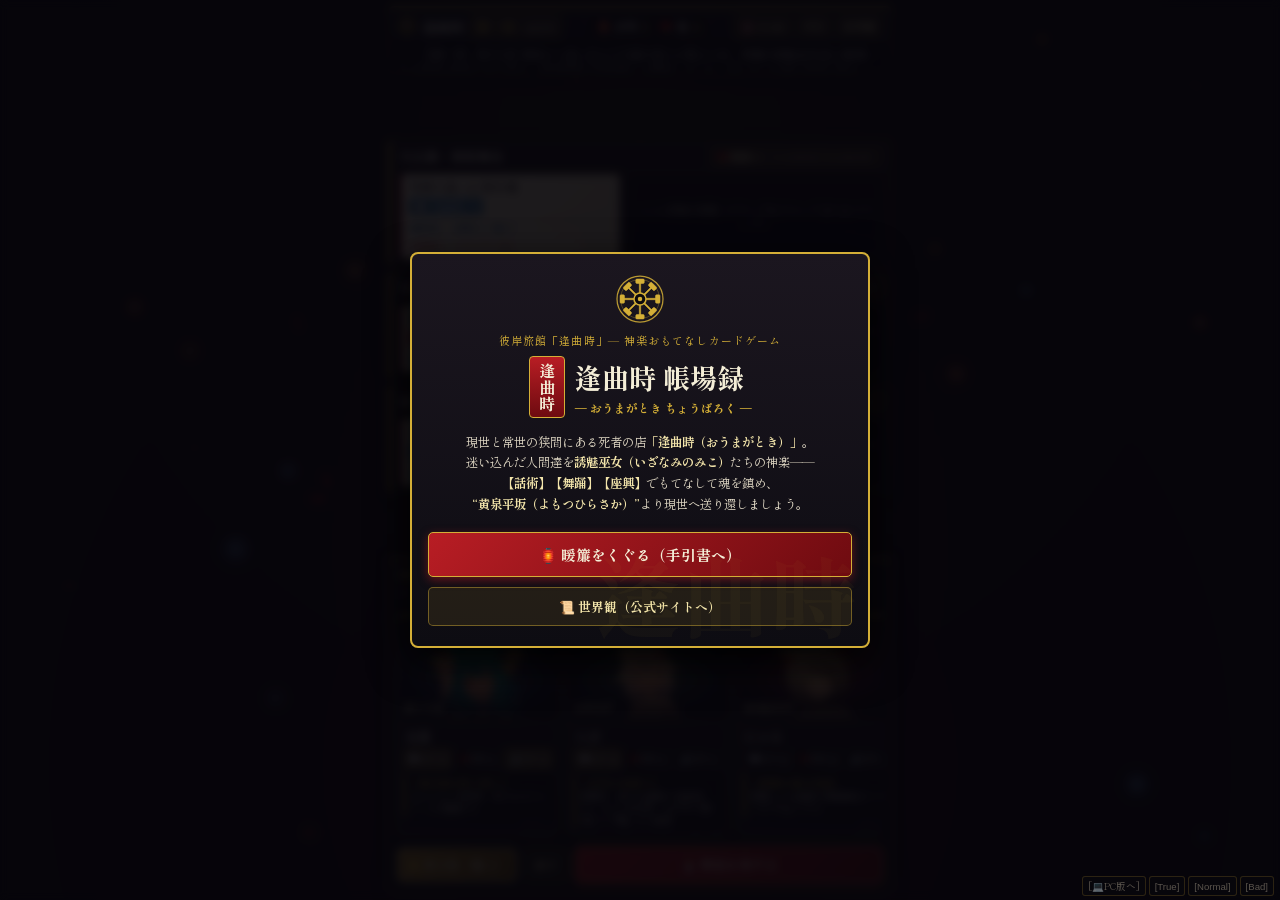
==== mobile.html @ 538e9333 "スマホ専用画面（mobile.html / mobile.css）の追加と自動判定リダイレクト対応" ====
<!DOCTYPE html>
<html lang="ja">
<head>
  <meta charset="UTF-8">
  <meta name="viewport" content="width=device-width, initial-scale=1.0, maximum-scale=1.0, user-scalable=no, viewport-fit=cover">
  <title>逢曲時 帳場録（スマホ版） | 彼岸旅館「逢曲時」おうまがとき</title>
  <!-- Google Fonts: Cinzel, Noto Serif JP, Shippori Mincho -->
  <link rel="preconnect" href="https://fonts.googleapis.com">
  <link rel="preconnect" href="https://fonts.gstatic.com" crossorigin>
  <link href="https://fonts.googleapis.com/css2?family=Cinzel:wght@400;700&family=Noto+Serif+JP:wght@300;400;700&family=Shippori+Mincho:wght@400;600;700;800&display=swap" rel="stylesheet">
  <link rel="stylesheet" href="mobile.css?v=20261109_4">
</head>
<body>
  <!-- BGMオーディオ要素（タイトル画面から常時ループ再生） -->
  <audio id="bgm-player" src="BGM/久遠.mp3" loop preload="auto"></audio>

  <!-- 共通SVGシンボル定義：女将・常世の家紋「八つ槌車（やつづちぐるま）」 -->
  <svg width="0" height="0" style="position:absolute; visibility:hidden;" aria-hidden="true">
    <defs>
      <symbol id="kamon-yatsuduchiguruma" viewBox="0 0 100 100">
        <circle cx="50" cy="50" r="46" fill="none" stroke="currentColor" stroke-width="2.5" opacity="0.85"/>
        <circle cx="50" cy="50" r="39" fill="none" stroke="currentColor" stroke-width="1.2" opacity="0.5"/>
        <g stroke="currentColor" fill="currentColor">
          <g transform="rotate(0 50 50)">
            <rect x="48.6" y="18" width="2.8" height="22" rx="1"/>
            <rect x="41.5" y="10" width="17" height="9" rx="2.5"/>
          </g>
          <g transform="rotate(45 50 50)">
            <rect x="48.6" y="18" width="2.8" height="22" rx="1"/>
            <rect x="41.5" y="10" width="17" height="9" rx="2.5"/>
          </g>
          <g transform="rotate(90 50 50)">
            <rect x="48.6" y="18" width="2.8" height="22" rx="1"/>
            <rect x="41.5" y="10" width="17" height="9" rx="2.5"/>
          </g>
          <g transform="rotate(135 50 50)">
            <rect x="48.6" y="18" width="2.8" height="22" rx="1"/>
            <rect x="41.5" y="10" width="17" height="9" rx="2.5"/>
          </g>
          <g transform="rotate(180 50 50)">
            <rect x="48.6" y="18" width="2.8" height="22" rx="1"/>
            <rect x="41.5" y="10" width="17" height="9" rx="2.5"/>
          </g>
          <g transform="rotate(225 50 50)">
            <rect x="48.6" y="18" width="2.8" height="22" rx="1"/>
            <rect x="41.5" y="10" width="17" height="9" rx="2.5"/>
          </g>
          <g transform="rotate(270 50 50)">
            <rect x="48.6" y="18" width="2.8" height="22" rx="1"/>
            <rect x="41.5" y="10" width="17" height="9" rx="2.5"/>
          </g>
          <g transform="rotate(315 50 50)">
            <rect x="48.6" y="18" width="2.8" height="22" rx="1"/>
            <rect x="41.5" y="10" width="17" height="9" rx="2.5"/>
          </g>
        </g>
        <circle cx="50" cy="50" r="12" fill="#0d0b0e" stroke="currentColor" stroke-width="3"/>
        <circle cx="50" cy="50" r="4.5" fill="currentColor"/>
      </symbol>
    </defs>
  </svg>

  <!-- 背景パーティクル用Canvas -->
  <canvas id="bg-canvas" aria-hidden="true"></canvas>
  <div class="bg-overlay" aria-hidden="true"></div>

  <!-- ================= 1. タイトル画面オーバーレイ（スマホ縦画面最適化） ================= -->
  <section id="title-screen" class="screen-overlay">
    <div class="title-screen-card">
      <div class="title-screen-watermark" aria-hidden="true">逢曲時</div>

      <div class="title-emblem-wrap">
        <div class="title-kamon-crest" title="女将・常世の家紋『八つ槌車』">
          <svg class="kamon-svg" width="52" height="52"><use href="#kamon-yatsuduchiguruma"></use></svg>
        </div>
        <span class="title-kicker">彼岸旅館「逢曲時」― 神楽おもてなしカードゲーム</span>
        <div class="title-main-row">
          <div class="title-large-seal">逢曲時</div>
          <h1 class="title-main-logo">逢曲時 帳場録<span class="title-reading">― おうまがとき ちょうばろく ―</span></h1>
        </div>
      </div>

      <p class="title-catchphrase">
        現世と常世の狭間にある死者の店<strong>「逢曲時（おうまがとき）」</strong>。<br>
        迷い込んだ人間達を<strong>誘魅巫女（いざなみのみこ）</strong>たちの神楽――<br>
        <strong>【話術】【舞踊】【座興】</strong>でもてなして魂を鎮め、<br>
        <strong>“黄泉平坂（よもつひらさか）”</strong>より現世へ送り還しましょう。
      </p>

      <div class="title-actions">
        <button id="btn-title-start" class="btn-primary btn-title-large" type="button">
          🏮 暖簾をくぐる（手引書へ）
        </button>
        <a id="btn-title-world" class="btn-secondary btn-title-sub" href="https://oumagatoki.pages.dev/#top" target="_blank" rel="noopener noreferrer">
          📜 世界観（公式サイトへ）
        </a>
      </div>
    </div>
  </section>

  <!-- ================= 2. ゲーム開始前の遊び方説明画面 ================= -->
  <section id="intro-screen" class="screen-overlay hidden" role="dialog" aria-modal="true" aria-label="遊び方説明">
    <div class="intro-screen-card">
      <div class="modal-watermark" aria-hidden="true">神楽</div>
      <p class="modal-subtitle">― 開帳前の手引書（スマホ版） ―</p>
      <h2 class="modal-title">お座敷と神楽の心得</h2>

      <div class="intro-grid">
        <div class="intro-step-box">
          <div class="intro-step-num">壱</div>
          <h3>宿の「評判」と「雅」を守る</h3>
          <p>
            <strong>「🏮 評判（初期3）」</strong>と<strong>「🪭 雅（初期4）」</strong>のどちらか1つでも <strong>0</strong> になると帳場閉鎖。<strong>全五夜</strong>完遂でクリア！
          </p>
        </div>

        <div class="intro-step-box">
          <div class="intro-step-num">弐</div>
          <h3>2タップで簡単お座敷配置</h3>
          <p>
            ①下部の手札を<strong>横スワイプ</strong>して誘魅を<strong>タップ選択</strong> → ②中央のお座敷を<strong>タップして配置</strong>！
          </p>
        </div>

        <div class="intro-step-box">
          <div class="intro-step-num">参</div>
          <h3>山札10名から毎夜5枚ドロー＆呼び鈴</h3>
          <p>
            全10名の山札から毎夜<strong>5名</strong>が手札に配られます。1夜1回<strong>「🔔 呼び鈴（雅-1）」</strong>で未配置の手札を引き直せます。
          </p>
        </div>

        <div class="intro-step-box">
          <div class="intro-step-num">肆</div>
          <h3>座敷ボーナスと切り札「女将・常世」</h3>
          <p>
            各お座敷には得意属性<strong>+1〜+3</strong>のボーナスあり。全能力4の<strong>「女将・常世」</strong>は配置時に<strong>雅を1消費</strong>する切り札です。
          </p>
        </div>
      </div>

      <div class="intro-actions">
        <button id="btn-intro-play" class="btn-primary btn-title-large" type="button">
          🕯️ 帳場を開く（第一夜を開始）
        </button>
        <button id="btn-intro-back" class="btn-secondary" type="button">◂ タイトルへ戻る</button>
      </div>
    </div>
  </section>

  <!-- ================= スマホ版メインゲームコンテナ ================= -->
  <div class="mobile-app-container">
    <!-- 上部：2段スリムヘッダー -->
    <header class="mobile-top-bar">
      <div class="mobile-top-row1">
        <div class="mobile-brand">
          <div class="header-kamon">
            <svg class="kamon-svg" width="22" height="22"><use href="#kamon-yatsuduchiguruma"></use></svg>
          </div>
          <h1 class="mobile-title">逢曲時</h1>
          <div class="night-indicator">
            <span id="night-count" class="night-value">第一夜</span>
            <span id="night-total" class="night-total">/ 全五夜</span>
          </div>
        </div>

        <!-- 評判・雅コンパクト表示 -->
        <div class="mobile-status-group">
          <div class="status-item" id="status-reputation">
            <span class="status-icon">🏮</span>
            <span class="status-name">評判</span>
            <span id="reputation-num" class="status-num">3</span>
            <div id="reputation-tokens" class="token-row" aria-hidden="true"></div>
          </div>
          <div class="status-item" id="status-spirit">
            <span class="status-icon">🪭</span>
            <span class="status-name">雅</span>
            <span id="spirit-num" class="status-num">4</span>
            <div id="spirit-tokens" class="token-row" aria-hidden="true"></div>
          </div>
        </div>

        <!-- サブボタン -->
        <div class="mobile-sub-btns">
          <button id="btn-bgm-toggle" class="btn-sub" type="button" title="BGM切替">🔊 BGM</button>
          <button id="btn-help" class="btn-sub" type="button" title="手引書">手引</button>
          <a id="btn-world" class="btn-sub" href="https://oumagatoki.pages.dev/#top" target="_blank" rel="noopener noreferrer">世界観</a>
        </div>
      </div>

      <!-- 旧キャッシュ互換用非表示要素 -->
      <div style="display:none;" aria-hidden="true">
        <span id="phase-dusk"></span>
        <span id="phase-oumaga"></span>
        <span id="phase-midnight"></span>
      </div>

      <!-- 2段目：1行通知ログ -->
      <div class="mobile-log-bar">
        <div id="game-log" class="log-entries" role="log" aria-live="polite"></div>
      </div>
    </header>

    <!-- 中央：3つのお座敷エリア（スマホ縦画面で見渡せるスリム3段リスト） -->
    <main class="mobile-rooms-section">
      <div id="rooms-grid" class="rooms-grid">
        <!-- JSで3部屋を動的生成 -->
      </div>
    </main>

    <!-- 下部：ボトムドック（横スワイプ手札5枚カルーセル＋操作ボタン） -->
    <footer class="mobile-hand-dock">
      <div class="mobile-hand-bar">
        <div class="mobile-hand-meta">
          <span class="hand-label">待機中の誘魅 <small>（横スワイプ）</small></span>
          <span id="deck-status-badge" class="deck-status-badge">控え：5名</span>
        </div>
        <span id="selection-hint" class="selection-hint">カードをタップして選択</span>
      </div>

      <!-- 横スクロール手札カルーセル -->
      <div id="cast-hand" class="cast-hand">
        <!-- JSで5枚の誘魅カードを動的生成 -->
      </div>

      <!-- 親指で押しやすい下部アクションバー -->
      <div class="mobile-action-bar">
        <button id="btn-bell-redraw" class="btn-bell" type="button">
          🔔 呼び鈴（雅-1）
        </button>
        <button id="btn-clear-assign" class="btn-secondary" type="button">戻す</button>
        <button id="btn-resolve-night" class="btn-primary" type="button">
          🕯️ 神楽を奏する
        </button>
      </div>
    </footer>
  </div>

  <!-- ================= カットイン：おもてなし成功ミニ会話ウィンドウ ================= -->
  <div id="cutin-overlay" class="cutin-overlay hidden" role="dialog" aria-modal="true" aria-label="おもてなし会話カットイン">
    <div class="cutin-banner">
      <div class="cutin-bg-kanji" id="cutin-bg-kanji" aria-hidden="true">還</div>

      <div class="cutin-header">
        <span id="cutin-room-tag" class="cutin-room-tag">大広間・神楽舞台</span>
        <span class="cutin-title-seal">神楽成就 ― 黄泉平坂より現世へ還る ―</span>
        <span id="cutin-reward-badge" class="cutin-reward-badge">評判+1</span>
      </div>

      <div class="cutin-stage">
        <div id="cutin-cast-box" class="cutin-actor cutin-actor-cast"></div>
        <div class="cutin-dialogue-box">
          <div class="cutin-speech cutin-speech-cast">
            <span id="cutin-cast-speaker" class="cutin-speaker">女将・常世</span>
            <p id="cutin-cast-line" class="cutin-line"></p>
          </div>
          <div class="cutin-speech cutin-speech-visitor">
            <span id="cutin-visitor-speaker" class="cutin-speaker">夕霧に迷い込んだ旅人</span>
            <p id="cutin-visitor-line" class="cutin-line"></p>
          </div>
          <p id="cutin-narration" class="cutin-narration"></p>
        </div>
        <div id="cutin-visitor-box" style="display:none;" aria-hidden="true"></div>
      </div>

      <div class="cutin-footer">
        <button id="btn-cutin-next" class="btn-cutin-next" type="button">黄泉平坂へ見送る ▸ <small>（タップで進む）</small></button>
      </div>
    </div>
  </div>

  <!-- ================= モーダル：夜明け（各夜終了時） ================= -->
  <div id="result-modal" class="modal-backdrop hidden" role="dialog" aria-modal="true">
    <div class="modal-card">
      <div id="modal-watermark" class="modal-watermark" aria-hidden="true">暁</div>
      <p id="modal-subtitle" class="modal-subtitle">― 夜明け ―</p>
      <h2 id="modal-title" class="modal-title">第一夜 明け</h2>
      <div id="modal-body" class="modal-body"></div>
      <div id="modal-stats-summary" class="modal-stats-summary"></div>
      <div class="modal-actions">
        <button id="btn-modal-next" class="btn-primary" type="button">次の夜へ進む</button>
      </div>
    </div>
  </div>

  <!-- ================= 豪華リザルト画面（帳場日報：エンディング3分岐） ================= -->
  <div id="ending-modal" class="ending-backdrop hidden" role="dialog" aria-modal="true" aria-label="帳場日報・エンディングリザルト">
    <div id="ending-fx-layer" class="ending-fx-layer" aria-hidden="true"></div>

    <div id="ending-scroll-card" class="ending-scroll-card ending-rank-true">
      <div class="scroll-roller scroll-roller-top" aria-hidden="true"></div>

      <div class="ending-scroll-inner">
        <div id="ending-watermark" class="ending-watermark" aria-hidden="true">極</div>

        <header class="ending-header">
          <div class="ending-header-meta">
            <span class="ending-ledger-tag">
              <svg class="kamon-svg ending-kamon-inline" width="16" height="16"><use href="#kamon-yatsuduchiguruma"></use></svg>
              彼岸旅館『逢曲時』帳場日報
            </span>
            <span id="ending-rank-badge" class="ending-rank-badge">極上の夜（トゥルーエンド）</span>
          </div>

          <div class="ending-title-row">
            <span id="ending-seal-stamp" class="ending-seal-stamp">千客万来</span>
            <h2 id="ending-title" class="ending-title">『千客万来・極上の逢曲時』</h2>
          </div>

          <p id="ending-description" class="ending-description"></p>
        </header>

        <section class="ending-score-board" aria-label="最終スコア">
          <div class="wooden-plaque plaque-reputation">
            <span class="plaque-label">最終評判</span>
            <strong id="ending-score-rep" class="plaque-value">★×5</strong>
            <span id="ending-score-rep-stars" class="plaque-sub-icons" aria-hidden="true">★★★★★</span>
          </div>

          <div class="wooden-plaque plaque-spirit">
            <span class="plaque-label">最終雅</span>
            <strong id="ending-score-spirit" class="plaque-value">◆×5</strong>
            <span id="ending-score-spirit-gems" class="plaque-sub-icons" aria-hidden="true">◆◆◆◆◆</span>
          </div>

          <div class="wooden-plaque plaque-rooms">
            <span class="plaque-label">成功数</span>
            <strong id="ending-score-rooms" class="plaque-value">15 / 15室</strong>
            <span id="ending-score-rooms-sub" class="plaque-sub-text">全五夜 総括</span>
          </div>
        </section>

        <section class="ending-mvp-section" aria-label="今宵の殊勲">
          <div id="ending-mvp-card" class="ending-mvp-card"></div>

          <div class="ending-mvp-details">
            <div class="ending-mvp-heading-wrap">
              <span class="ending-mvp-crown">👑 今宵の殊勲（MVPキャスト）</span>
              <h3 id="ending-mvp-title" class="ending-mvp-title">今宵の殊勲：女将・常世</h3>
            </div>

            <div class="ending-speech-bubble">
              <span id="ending-mvp-speaker" class="ending-speech-speaker">【女将・常世からの労い】</span>
              <p id="ending-mvp-quote" class="ending-speech-text"></p>
            </div>
          </div>
        </section>

        <footer class="ending-actions">
          <button id="btn-ending-retry" class="btn-primary btn-ending-retry" type="button">
            🏮 もう一度帳場に立つ
          </button>
          <button id="btn-ending-share" class="btn-x-share" type="button">
            <span class="x-logo" aria-hidden="true">𝕏</span> 結果をXで呟く
          </button>
        </footer>
      </div>

      <div class="scroll-roller scroll-roller-bottom" aria-hidden="true"></div>
    </div>
  </div>

  <!-- ================= モーダル：手引書（遊び方） ================= -->
  <div id="help-modal" class="modal-backdrop hidden" role="dialog" aria-modal="true">
    <div class="modal-card help-modal-card">
      <div class="modal-watermark" aria-hidden="true">帳</div>
      <p class="modal-subtitle">― 帳場衆の心得（スマホ版） ―</p>
      <h2 class="modal-title">彼岸旅館『逢曲時』手引書</h2>
      <div class="modal-body help-content">
        <p><strong>全五夜</strong>にわたり迷い人を<strong>誘魅巫女</strong>の神楽でもてなし、宿の<strong>「🏮 評判（初期3／最大5）」</strong>と<strong>「🪭 雅（初期4／最大5）」</strong>を守り抜きましょう。</p>
        <ul>
          <li><strong>一、簡単2タップ配置：</strong>画面下部の手札を<strong>左右にスワイプ</strong>して誘魅を選び、<strong>タップで選択 → 配置したいお座敷をタップ</strong>すると配置できます。</li>
          <li><strong>二、呼び鈴（手札入替）：</strong>1夜に1回だけ<strong>「雅」を1消費</strong>して、未配置の手札を山札から引き直せます。</li>
          <li><strong>三、全10名の誘魅巫女：</strong><br>
          ・<strong>女将・常世（4/4/4）</strong>：配置時に雅-1（解除で返却）<br>
          ・<strong>ハルカ（舞4）</strong>／<strong>ならく（興4）</strong>／<strong>まりん（話4）</strong>：得意座敷でさらに+1<br>
          ・<strong>月下香</strong>：成功時評判+1 ／ <strong>るちゃ</strong>：成功時雅+1 ／ <strong>玉藻</strong>：失敗ペナルティ1軽減<br>
          ・<strong>にゃる</strong>：座敷ボーナスを+3にする<br>
          ・<strong>らぼ（話4）</strong>：他座敷の話術+1＆成功時に3以下の評判か雅を+1回復<br>
          ・<strong>四葩（2/2/2）</strong>：どの座敷でも全能力3として対応</li>
        </ul>
      </div>
      <div class="modal-actions">
        <button id="btn-close-help" class="btn-primary" type="button">帳場へ戻る</button>
      </div>
    </div>
  </div>

  <!-- デバッグ＆PC版切替ショートカット -->
  <div id="debug-ending-bar" class="debug-ending-bar" aria-label="デバッグ・表示切替ショートカット">
    <a href="index.html?view=pc" class="btn-debug-end" style="text-decoration:none;">[💻PC版へ]</a>
    <button id="btn-debug-true" class="btn-debug-end" type="button" data-debug-ending="true">[True]</button>
    <button id="btn-debug-normal" class="btn-debug-end" type="button" data-debug-ending="normal">[Normal]</button>
    <button id="btn-debug-bad" class="btn-debug-end" type="button" data-debug-ending="bad">[Bad]</button>
  </div>

  <script src="data.js?v=20261109_4"></script>
  <script src="app.js?v=20261109_4"></script>
</body>
</html>
---- mobile.css ----
@charset "UTF-8";

/* ==========================================================================
   『逢曲時 帳場録（おうまがとき ちょうばろく）』 スマートフォン専用スタイルシート
   - 縦画面1画面完結型（上部スリムバー ＋ 中央3座敷コンパクト一覧 ＋ 下部横スワイプ手札ドック）
   - 2タップ配置（手札タップ選択 → お座敷タップ配置）に最適化
   ========================================================================== */

:root {
  --c-bg-deep: #0a0a0d;
  --c-bg-panel: #15131a;
  --c-crimson: #c92a2a;
  --c-crimson-deep: #8b0000;
  --c-crimson-glow: rgba(201, 42, 42, 0.58);
  --c-amber: #d4af37;
  --c-amber-light: #f3e5ab;
  --c-washi: #f4eed7;
  --c-ink: #1e1918;
  --c-ink-muted: #574d40;

  --c-talk: #3b7a9e;
  --c-dance: #c92a42;
  --c-party: #c89628;

  --font-serif: "Shippori Mincho", "Noto Serif JP", "Yu Mincho", serif;
  --font-heading: "Cinzel", "Shippori Mincho", "Noto Serif JP", serif;
  --border-gold: 1px solid rgba(212, 175, 55, 0.38);
}

* {
  box-sizing: border-box;
  margin: 0;
  padding: 0;
  -webkit-tap-highlight-color: transparent;
}

html, body {
  width: 100%;
  height: 100%;
  min-height: 100dvh;
  background-color: var(--c-bg-deep);
  color: var(--c-washi);
  font-family: var(--font-serif);
  overflow-x: hidden;
  user-select: none;
  -webkit-font-smoothing: antialiased;
}

#bg-canvas {
  position: fixed;
  inset: 0;
  width: 100%;
  height: 100%;
  z-index: 0;
  pointer-events: none;
}

.bg-overlay {
  position: fixed;
  inset: 0;
  z-index: 1;
  pointer-events: none;
  background:
    radial-gradient(circle at 50% 15%, rgba(212, 175, 55, 0.08) 0%, transparent 60%),
    radial-gradient(circle at 50% 85%, rgba(139, 0, 0, 0.16) 0%, transparent 60%);
}

.kamon-svg {
  width: 100%;
  height: 100%;
  display: block;
}

/* ==========================================================================
   スマホ版メインレイアウト（最大幅520px・中央寄せ・縦100dvhフレックス）
   ========================================================================== */
.mobile-app-container {
  position: relative;
  z-index: 2;
  width: 100%;
  max-width: 520px;
  min-height: 100dvh;
  margin: 0 auto;
  padding: 6px 8px calc(8px + env(safe-area-inset-bottom, 0px));
  display: flex;
  flex-direction: column;
  justify-content: space-between;
  gap: 6px;
}

/* ==========================================================================
   1. 上部：2段スリムヘッダー
   ========================================================================== */
.mobile-top-bar {
  background: linear-gradient(180deg, rgba(22, 19, 26, 0.96), rgba(10, 10, 14, 0.96));
  border: var(--border-gold);
  border-top: 2px solid var(--c-amber);
  border-radius: 6px;
  padding: 5px 8px;
  display: flex;
  flex-direction: column;
  gap: 4px;
  box-shadow: 0 4px 14px rgba(0, 0, 0, 0.7);
}

.mobile-top-row1 {
  display: flex;
  align-items: center;
  justify-content: space-between;
  gap: 6px;
  flex-wrap: nowrap;
}

.mobile-brand {
  display: flex;
  align-items: center;
  gap: 5px;
  flex-shrink: 0;
}

.header-kamon {
  width: 20px;
  height: 20px;
  color: var(--c-amber);
  flex-shrink: 0;
}

.mobile-title {
  font-size: 0.9rem;
  font-weight: 800;
  color: var(--c-washi);
  white-space: nowrap;
}

.night-indicator {
  display: inline-flex;
  align-items: baseline;
  gap: 2px;
  background: rgba(212, 175, 55, 0.16);
  border: 1px solid rgba(212, 175, 55, 0.45);
  border-radius: 4px;
  padding: 1px 6px;
  white-space: nowrap;
}

.night-value {
  font-size: 0.82rem;
  font-weight: 800;
  color: var(--c-amber);
}

.night-total {
  font-size: 0.64rem;
  color: #cfc6b2;
}

.mobile-status-group {
  display: flex;
  align-items: center;
  gap: 8px;
  background: rgba(8, 8, 12, 0.72);
  border: 1px solid rgba(212, 175, 55, 0.25);
  border-radius: 4px;
  padding: 2px 7px;
}

.status-item {
  display: flex;
  align-items: center;
  gap: 3px;
}

.status-icon {
  font-size: 0.78rem;
}

.status-name {
  font-size: 0.7rem;
  font-weight: 700;
}

.status-num {
  font-size: 0.88rem;
  font-weight: 800;
  color: var(--c-amber);
}

.token-row {
  display: none; /* スマホ極小幅では数値表示に集約してスッキリ見せる */
}

.mobile-sub-btns {
  display: flex;
  align-items: center;
  gap: 4px;
  flex-shrink: 0;
}

.btn-sub {
  display: inline-flex;
  align-items: center;
  justify-content: center;
  text-decoration: none;
  background: rgba(212, 175, 55, 0.14);
  color: var(--c-amber-light);
  border: 1px solid rgba(212, 175, 55, 0.45);
  border-radius: 3px;
  padding: 3px 6px;
  font-family: var(--font-serif);
  font-size: 0.66rem;
  font-weight: 700;
  cursor: pointer;
  white-space: nowrap;
}

.mobile-log-bar {
  background: rgba(6, 6, 10, 0.85);
  border-top: 1px solid rgba(212, 175, 55, 0.18);
  padding-top: 3px;
}

.log-entries {
  max-height: 22px;
  overflow-y: auto;
  font-size: 0.68rem;
  line-height: 1.35;
  color: #ece5d3;
}

.log-entry {
  white-space: nowrap;
  overflow: hidden;
  text-overflow: ellipsis;
}

.log-entry.log-success { color: #f3e5ab; }
.log-entry.log-fail { color: #ff8080; }

/* ==========================================================================
   2. 中央：3つのお座敷エリア（スリム縦3段・1画面で3部屋すべて見渡せる構造）
   ========================================================================== */
.mobile-rooms-section {
  flex: 1;
  display: flex;
  flex-direction: column;
  justify-content: center;
}

.rooms-grid {
  display: flex;
  flex-direction: column;
  gap: 6px;
}

.room-column {
  position: relative;
  background: linear-gradient(180deg, rgba(26, 18, 22, 0.96) 0%, rgba(12, 11, 16, 0.99) 100%);
  border: 1px solid rgba(212, 175, 55, 0.38);
  border-left: 3px solid var(--c-amber);
  border-radius: 6px;
  padding: 6px 8px;
  display: grid;
  grid-template-columns: 1fr 1.15fr;
  grid-template-rows: auto auto;
  gap: 4px 8px;
  align-items: center;
  box-shadow: 0 4px 14px rgba(0, 0, 0, 0.65);
  overflow: hidden;
  transition: border-color 0.2s ease, box-shadow 0.2s ease;
}

.room-column.selectable-target {
  border-color: var(--c-amber-light);
  box-shadow: 0 0 14px rgba(212, 175, 55, 0.45);
  background: linear-gradient(180deg, rgba(46, 28, 24, 0.96) 0%, rgba(18, 14, 20, 0.99) 100%);
}

.room-watermark {
  position: absolute;
  right: 6px;
  bottom: -8px;
  font-size: 3rem;
  font-weight: 800;
  color: rgba(212, 175, 55, 0.04);
  pointer-events: none;
  line-height: 1;
}

/* 1行目：部屋名＋座敷ボーナス（2カラム横断） */
.room-header {
  grid-column: 1 / -1;
  display: flex;
  justify-content: space-between;
  align-items: center;
  gap: 4px;
  border-bottom: 1px solid rgba(212, 175, 55, 0.2);
  padding-bottom: 3px;
}

.room-name {
  font-size: 0.82rem;
  font-weight: 800;
  color: var(--c-washi);
  white-space: nowrap;
}

.room-bonus-badge {
  font-size: 0.64rem;
  font-weight: 700;
  padding: 1px 6px;
  border-radius: 3px;
  background: rgba(212, 175, 55, 0.14);
  border: 1px solid rgba(212, 175, 55, 0.42);
  color: var(--c-amber-light);
  white-space: nowrap;
}

.room-affinity-sub {
  font-size: 0.58rem;
  color: #d6ccb8;
}

/* 2行目左：来訪者（迷い人）カード */
.visitor-card {
  position: relative;
  background: linear-gradient(135deg, #f3ebd3 0%, #ded0ae 100%);
  color: var(--c-ink);
  border: 1px solid #b5a482;
  border-left: 3px solid var(--c-crimson-deep);
  border-radius: 4px;
  padding: 5px 7px;
  overflow: hidden;
}

.visitor-watermark {
  position: absolute;
  right: 3px;
  bottom: -6px;
  font-size: 2.2rem;
  font-weight: 800;
  color: rgba(139, 0, 0, 0.07);
  pointer-events: none;
  line-height: 1;
}

.visitor-info {
  display: flex;
  flex-direction: column;
  gap: 3px;
  position: relative;
  z-index: 1;
}

.visitor-top-row {
  display: flex;
  flex-direction: column;
  align-items: flex-start;
  gap: 3px;
}

.visitor-name {
  font-size: 0.76rem;
  font-weight: 800;
  color: var(--c-ink);
  line-height: 1.2;
}

.visitor-req-group {
  display: flex;
  align-items: center;
  gap: 3px;
  flex-wrap: wrap;
}

.visitor-req-badge {
  font-size: 0.66rem;
  font-weight: 800;
  padding: 1px 5px;
  border-radius: 3px;
  color: #fff;
  white-space: nowrap;
}

.stat-bg-talk { background: var(--c-talk); }
.stat-bg-dance { background: var(--c-dance); }
.stat-bg-party { background: var(--c-party); }

.visitor-stakes {
  display: flex;
  flex-wrap: wrap;
  gap: 4px;
  font-size: 0.58rem;
  font-weight: 700;
  border-top: 1px dashed rgba(34, 30, 29, 0.22);
  padding-top: 2px;
}

.stake-reward { color: #1e5a8a; }
.stake-penalty { color: #9c1414; }

/* 2行目右：誘魅配置スロット */
.assignment-slot {
  position: relative;
  min-height: 62px;
  height: 100%;
  border: 1.5px dashed rgba(212, 175, 55, 0.42);
  border-radius: 5px;
  background: rgba(8, 8, 12, 0.72);
  display: flex;
  align-items: center;
  justify-content: center;
  padding: 4px 6px;
}

.room-column.selectable-target .assignment-slot:not(.filled) {
  border-color: var(--c-amber-light);
  background: rgba(212, 175, 55, 0.14);
}

.assignment-slot.filled {
  border-style: solid;
  border-color: var(--c-amber);
  background: linear-gradient(135deg, rgba(36, 24, 24, 0.94), rgba(14, 14, 20, 0.98));
}

.slot-empty-prompt {
  text-align: center;
  color: #bdb39e;
  font-size: 0.65rem;
  line-height: 1.3;
  pointer-events: none;
}

.room-column.selectable-target .slot-empty-prompt {
  color: var(--c-amber-light);
  font-weight: 700;
}

/* 配置済み誘魅ビュー（スマホ向けコンパクト横並び） */
.assigned-cast-view {
  width: 100%;
  display: flex;
  align-items: center;
  gap: 6px;
}

.assigned-portrait {
  width: 44px;
  height: 52px;
  border-radius: 4px;
  display: flex;
  align-items: center;
  justify-content: center;
  font-weight: 800;
  font-size: 1.1rem;
  color: var(--c-washi);
  border: 1px solid var(--c-amber);
  position: relative;
  overflow: hidden;
  flex-shrink: 0;
}

.assigned-portrait img.card-real-img {
  width: 100%;
  height: 100%;
  object-fit: contain;
  object-position: center bottom;
  position: absolute;
  inset: 0;
  z-index: 2;
}

.assigned-portrait.has-loaded-img .assigned-portrait-kanji {
  display: none;
}

.assigned-cast-main {
  flex: 1;
  min-width: 0;
  display: flex;
  flex-direction: column;
  gap: 3px;
}

.assigned-cast-top {
  display: flex;
  align-items: center;
  justify-content: space-between;
  gap: 4px;
}

.assigned-cast-name {
  font-size: 0.74rem;
  font-weight: 800;
  color: var(--c-washi);
  white-space: nowrap;
  overflow: hidden;
  text-overflow: ellipsis;
}

.btn-unassign {
  background: rgba(201, 42, 42, 0.32);
  color: #fff;
  border: 1px solid rgba(212, 175, 55, 0.45);
  border-radius: 3px;
  padding: 1px 5px;
  font-family: var(--font-serif);
  font-size: 0.6rem;
  cursor: pointer;
  flex-shrink: 0;
}

.calc-preview {
  display: flex;
  align-items: center;
  justify-content: space-between;
  gap: 4px;
  background: rgba(0, 0, 0, 0.55);
  border-radius: 3px;
  padding: 2px 5px;
  font-size: 0.62rem;
}

.calc-breakdown {
  color: #dcd3be;
  line-height: 1.25;
  font-size: 0.6rem;
}

.calc-passive-hint {
  font-size: 0.58rem;
  color: #d4af37;
}

.calc-bonus-highlight {
  color: var(--c-amber);
  font-weight: 700;
}

.calc-verdict {
  font-weight: 800;
  padding: 1px 4px;
  border-radius: 3px;
  font-size: 0.6rem;
  white-space: nowrap;
}

.calc-verdict.ok {
  background: rgba(58, 125, 68, 0.35);
  color: #a3f7a7;
  border: 1px solid #5b8c5a;
}

.calc-verdict.ng {
  background: rgba(168, 24, 24, 0.4);
  color: #ff9e9e;
  border: 1px solid var(--c-crimson);
}

/* 解決フェーズの朱印オーバーレイ */
.resolution-overlay {
  position: absolute;
  inset: 0;
  background: rgba(8, 8, 12, 0.9);
  z-index: 10;
  display: flex;
  flex-direction: column;
  align-items: center;
  justify-content: center;
  padding: 6px 10px;
  text-align: center;
  gap: 3px;
}

.stamp-seal {
  font-size: 0.82rem;
  font-weight: 800;
  padding: 2px 10px;
  border-radius: 4px;
  border: 1.5px solid;
  transform: rotate(-2deg);
}

.stamp-seal small {
  display: inline;
  font-size: 0.62rem;
  margin-left: 4px;
}

.stamp-seal.success {
  color: var(--c-amber-light);
  border-color: var(--c-amber);
  background: rgba(212, 175, 55, 0.22);
}

.stamp-seal.failure {
  color: #ff7b7b;
  border-color: var(--c-crimson);
  background: rgba(139, 0, 0, 0.35);
}

.resolution-flavor {
  font-size: 0.64rem;
  line-height: 1.3;
  color: var(--c-washi);
}

.resolution-delta {
  font-size: 0.68rem;
  font-weight: 800;
  color: var(--c-amber);
}

/* ==========================================================================
   3. 下部：ボトムドック（横スワイプ手札5枚カルーセル＋アクションバー）
   ========================================================================== */
.mobile-hand-dock {
  background: linear-gradient(180deg, rgba(22, 17, 24, 0.98), rgba(10, 10, 14, 0.99));
  border: var(--border-gold);
  border-top: 2px solid var(--c-amber);
  border-radius: 8px;
  padding: 6px 8px 8px;
  display: flex;
  flex-direction: column;
  gap: 6px;
  box-shadow: 0 -4px 18px rgba(0, 0, 0, 0.8);
}

.mobile-hand-bar {
  display: flex;
  align-items: center;
  justify-content: space-between;
  gap: 6px;
}

.mobile-hand-meta {
  display: flex;
  align-items: center;
  gap: 6px;
}

.hand-label {
  font-size: 0.78rem;
  font-weight: 800;
  color: var(--c-amber);
}

.hand-label small {
  font-size: 0.64rem;
  color: #cfc6b2;
  font-weight: 400;
}

.deck-status-badge {
  font-size: 0.64rem;
  font-weight: 700;
  color: var(--c-amber-light);
  background: rgba(212, 175, 55, 0.15);
  border: 1px solid rgba(212, 175, 55, 0.42);
  border-radius: 3px;
  padding: 1px 6px;
}

.selection-hint {
  font-size: 0.66rem;
  color: #f3e5ab;
  font-weight: 700;
  text-align: right;
  white-space: nowrap;
  overflow: hidden;
  text-overflow: ellipsis;
}

/* 横スワイプ式・手札5枚カルーセル（カードサイズを潰さず横スクロールで快適に選択） */
.cast-hand {
  display: flex;
  gap: 8px;
  overflow-x: auto;
  overflow-y: visible;
  padding: 6px 2px 4px;
  scroll-snap-type: x proximity;
  -webkit-overflow-scrolling: touch;
}

.cast-hand::-webkit-scrollbar {
  height: 4px;
}

.cast-hand::-webkit-scrollbar-thumb {
  background: rgba(212, 175, 55, 0.45);
  border-radius: 4px;
}

.cast-card {
  position: relative;
  flex: 0 0 162px;
  width: 162px;
  scroll-snap-align: start;
  background: linear-gradient(165deg, rgba(34, 24, 28, 0.96) 0%, rgba(15, 13, 19, 0.99) 100%);
  border: 1px solid rgba(212, 175, 55, 0.45);
  border-top: 3px solid var(--c-amber);
  border-radius: 6px;
  display: flex;
  flex-direction: column;
  overflow: hidden;
  transition: transform 0.18s ease, box-shadow 0.18s ease, border-color 0.18s ease;
}

.cast-card.selected {
  transform: translateY(-6px);
  border-color: var(--c-crimson);
  box-shadow: 0 0 16px rgba(201, 42, 42, 0.9);
}

.cast-card.assigned-card {
  opacity: 0.42;
  filter: grayscale(0.35);
}

.cast-card.ssr-card {
  border: 1.5px solid #d4af37;
  border-top: 3px solid #f3e5ab;
  box-shadow: 0 0 12px rgba(212, 175, 55, 0.35);
}

.ssr-kamon-bg {
  position: absolute;
  right: 4px;
  top: 4px;
  width: 34px;
  height: 34px;
  color: rgba(243, 229, 171, 0.25);
  pointer-events: none;
  z-index: 3;
}

.ssr-cost-pill {
  display: inline-block;
  font-size: 0.56rem;
  font-weight: 800;
  color: #1f1408;
  background: linear-gradient(135deg, #f3e5ab, #d4af37);
  padding: 1px 4px;
  border-radius: 3px;
  margin-left: 4px;
}

.cast-watermark {
  position: absolute;
  right: 4px;
  bottom: -4px;
  font-size: 2.4rem;
  font-weight: 800;
  color: rgba(244, 238, 215, 0.04);
  pointer-events: none;
  line-height: 1;
}

.cast-portrait {
  width: 100%;
  height: 104px;
  border-bottom: 1px solid rgba(212, 175, 55, 0.4);
  overflow: hidden;
  position: relative;
  display: flex;
  align-items: center;
  justify-content: center;
}

.cast-portrait img.card-real-img {
  width: 100%;
  height: 100%;
  object-fit: contain;
  object-position: center bottom;
  padding: 3px 4px 0;
  position: absolute;
  inset: 0;
  z-index: 2;
}

.cast-portrait.has-loaded-img .cast-portrait-kanji {
  display: none;
}

.cast-portrait-kanji {
  font-size: 2.6rem;
  font-weight: 800;
  color: rgba(244, 238, 215, 0.85);
  text-shadow: 0 0 12px rgba(212, 175, 55, 0.65);
  z-index: 1;
}

.cast-portrait-overlay {
  position: absolute;
  left: 0;
  right: 0;
  bottom: 0;
  z-index: 3;
  padding: 12px 6px 3px;
  background: linear-gradient(180deg, transparent 0%, rgba(10, 8, 12, 0.9) 100%);
}

.cast-role-tag {
  font-size: 0.62rem;
  font-weight: 700;
  color: var(--c-amber-light);
}

.cast-card-body {
  padding: 5px 6px 6px;
  display: flex;
  flex-direction: column;
  gap: 4px;
}

.cast-header-row {
  display: flex;
  flex-direction: column;
  align-items: flex-start;
  gap: 3px;
}

.cast-name {
  font-size: 0.84rem;
  font-weight: 800;
  color: var(--c-washi);
}

.cast-stats-row {
  display: flex;
  align-items: center;
  gap: 3px;
  width: 100%;
}

.cast-stat-pill {
  flex: 1;
  background: rgba(8, 8, 12, 0.85);
  border: 1px solid rgba(212, 175, 55, 0.28);
  border-radius: 3px;
  padding: 1px 3px;
  display: inline-flex;
  align-items: center;
  justify-content: center;
  gap: 2px;
  font-size: 0.6rem;
}

.cast-stat-pill.specialty {
  border-color: var(--c-amber);
  background: rgba(212, 175, 55, 0.22);
}

.stat-label {
  color: #c7beab;
  font-size: 0.55rem;
}

.stat-val {
  font-weight: 800;
  font-size: 0.72rem;
  color: var(--c-washi);
}

.cast-trait-box {
  background: rgba(8, 8, 12, 0.78);
  border-left: 2px solid var(--c-amber);
  padding: 3px 5px;
  border-radius: 3px;
}

.cast-trait-title {
  display: block;
  font-size: 0.6rem;
  font-weight: 800;
  color: var(--c-amber);
}

.cast-trait {
  color: #ece4d0;
  font-size: 0.58rem;
  line-height: 1.3;
}

.cast-status-ribbon {
  position: absolute;
  top: 4px;
  left: 4px;
  font-size: 0.56rem;
  font-weight: 800;
  padding: 1px 5px;
  border-radius: 3px;
  z-index: 4;
}

.ribbon-assigned {
  background: var(--c-amber);
  color: var(--c-ink);
}

.ribbon-cost-locked {
  background: rgba(160, 20, 20, 0.92);
  color: #fff;
}

/* 下部3ボタンバー */
.mobile-action-bar {
  display: grid;
  grid-template-columns: auto auto 1fr;
  gap: 6px;
  align-items: center;
}

.btn-bell {
  background: linear-gradient(135deg, #b88a28 0%, #6e4f10 100%);
  color: var(--c-washi);
  border: 1px solid var(--c-amber-light);
  border-radius: 5px;
  padding: 8px 9px;
  font-family: var(--font-serif);
  font-size: 0.72rem;
  font-weight: 800;
  cursor: pointer;
  white-space: nowrap;
}

.btn-bell:disabled {
  opacity: 0.4;
}

.btn-secondary {
  display: inline-flex;
  align-items: center;
  justify-content: center;
  text-decoration: none;
  background: rgba(212, 175, 55, 0.1);
  color: var(--c-amber-light);
  border: 1px solid rgba(212, 175, 55, 0.45);
  border-radius: 5px;
  padding: 8px 10px;
  font-family: var(--font-serif);
  font-size: 0.72rem;
  font-weight: 700;
  cursor: pointer;
  white-space: nowrap;
}

.btn-secondary:disabled {
  opacity: 0.4;
}

.btn-primary {
  background: linear-gradient(135deg, #b81d24 0%, #6e0b10 100%);
  color: var(--c-washi);
  border: 1px solid var(--c-amber);
  border-radius: 5px;
  padding: 8px 12px;
  font-family: var(--font-serif);
  font-size: 0.8rem;
  font-weight: 800;
  cursor: pointer;
  box-shadow: 0 3px 10px rgba(184, 29, 36, 0.5);
  white-space: nowrap;
}

.btn-primary:disabled {
  opacity: 0.45;
}

/* ==========================================================================
   4. タイトル画面・手引書・カットイン・リザルトモーダル（スマホ向け）
   ========================================================================== */
.screen-overlay,
.modal-backdrop,
.cutin-overlay,
.ending-backdrop {
  position: fixed;
  inset: 0;
  z-index: 60;
  background: rgba(6, 5, 10, 0.9);
  backdrop-filter: blur(5px);
  display: flex;
  align-items: center;
  justify-content: center;
  padding: 12px;
  overflow-y: auto;
}

.screen-overlay.hidden,
.modal-backdrop.hidden,
.cutin-overlay.hidden,
.ending-backdrop.hidden {
  display: none;
}

.title-screen-card,
.intro-screen-card,
.modal-card {
  position: relative;
  width: 100%;
  max-width: 460px;
  max-height: 92dvh;
  overflow-y: auto;
  background: linear-gradient(180deg, #1b161f 0%, #0d0c12 100%);
  border: 2px solid var(--c-amber);
  border-radius: 8px;
  padding: 20px 16px;
  text-align: center;
  box-shadow: 0 14px 40px rgba(0, 0, 0, 0.92);
}

.title-screen-watermark,
.modal-watermark {
  position: absolute;
  right: 10px;
  bottom: -10px;
  font-size: 5.5rem;
  font-weight: 800;
  color: rgba(212, 175, 55, 0.04);
  pointer-events: none;
}

.title-emblem-wrap {
  display: flex;
  flex-direction: column;
  align-items: center;
  gap: 8px;
  margin-bottom: 14px;
}

.title-kamon-crest {
  width: 50px;
  height: 50px;
  color: var(--c-amber);
}

.title-kicker {
  font-size: 0.68rem;
  color: var(--c-amber);
  letter-spacing: 0.1em;
}

.title-main-row {
  display: flex;
  align-items: center;
  justify-content: center;
  gap: 10px;
}

.title-large-seal {
  writing-mode: vertical-rl;
  background: linear-gradient(180deg, #b81d24, #6e0b10);
  color: var(--c-washi);
  font-weight: 800;
  font-size: 1rem;
  padding: 6px 5px;
  border: 1.5px solid var(--c-amber);
  border-radius: 4px;
}

.title-main-logo {
  font-size: 1.7rem;
  font-weight: 800;
  color: var(--c-washi);
  text-align: left;
}

.title-reading {
  display: block;
  font-size: 0.72rem;
  color: var(--c-amber);
  margin-top: 3px;
}

.title-catchphrase {
  font-size: 0.78rem;
  line-height: 1.65;
  color: #e4dcc8;
  margin-bottom: 18px;
}

.title-catchphrase strong {
  color: var(--c-amber-light);
}

.title-actions,
.intro-actions {
  display: flex;
  flex-direction: column;
  gap: 10px;
}

.btn-title-large {
  width: 100%;
  font-size: 0.92rem;
  padding: 11px 16px;
}

.btn-title-sub {
  width: 100%;
  font-size: 0.8rem;
  padding: 9px 14px;
}

.intro-grid {
  display: flex;
  flex-direction: column;
  gap: 8px;
  margin: 10px 0 16px;
  text-align: left;
}

.intro-step-box {
  background: rgba(10, 10, 14, 0.75);
  border: 1px solid rgba(212, 175, 55, 0.35);
  border-left: 3px solid var(--c-crimson);
  border-radius: 5px;
  padding: 8px 10px;
}

.intro-step-num {
  display: inline-block;
  background: var(--c-crimson);
  color: var(--c-washi);
  font-size: 0.64rem;
  font-weight: 800;
  padding: 1px 6px;
  border-radius: 3px;
  margin-bottom: 3px;
}

.intro-step-box h3 {
  font-size: 0.84rem;
  color: var(--c-amber);
  margin-bottom: 2px;
}

.intro-step-box p {
  font-size: 0.72rem;
  line-height: 1.45;
  color: #e4dcc8;
}

.modal-subtitle {
  font-size: 0.72rem;
  color: var(--c-amber);
  margin-bottom: 2px;
}

.modal-title {
  font-size: 1.25rem;
  font-weight: 800;
  margin-bottom: 10px;
}

.modal-body {
  font-size: 0.8rem;
  line-height: 1.6;
  text-align: left;
  margin-bottom: 14px;
}

.help-content ul {
  margin-top: 8px;
  padding-left: 18px;
  display: flex;
  flex-direction: column;
  gap: 6px;
  font-size: 0.74rem;
}

.modal-stats-summary {
  display: flex;
  justify-content: center;
  gap: 16px;
  margin-bottom: 14px;
  padding: 8px;
  background: rgba(0, 0, 0, 0.45);
  border-radius: 5px;
  font-size: 0.82rem;
}

/* カットイン（スマホ縦画面向け） */
.cutin-banner {
  position: relative;
  width: 100%;
  max-width: 440px;
  background: linear-gradient(180deg, rgba(16, 13, 20, 0.98), rgba(32, 20, 24, 0.98));
  border: 2px solid var(--c-amber);
  border-radius: 8px;
  padding: 12px;
}

.cutin-bg-kanji {
  position: absolute;
  right: 8px;
  bottom: 0;
  font-size: 6rem;
  font-weight: 800;
  color: rgba(212, 175, 55, 0.05);
  pointer-events: none;
}

.cutin-header {
  display: flex;
  flex-wrap: wrap;
  justify-content: space-between;
  gap: 6px;
  margin-bottom: 8px;
}

.cutin-room-tag,
.cutin-reward-badge {
  font-size: 0.68rem;
  font-weight: 700;
  padding: 2px 8px;
  border-radius: 3px;
  background: rgba(212, 175, 55, 0.16);
  border: 1px solid var(--c-amber);
}

.cutin-title-seal {
  width: 100%;
  text-align: center;
  background: linear-gradient(135deg, #b81d24, #6e0b10);
  font-size: 0.74rem;
  font-weight: 800;
  padding: 3px 8px;
  border: 1px solid var(--c-amber);
  border-radius: 3px;
}

.cutin-stage {
  display: flex;
  flex-direction: column;
  align-items: center;
  gap: 8px;
}

.cutin-portrait-frame {
  width: 110px;
  height: 130px;
  border-radius: 6px;
  border: 1.5px solid var(--c-amber);
  overflow: hidden;
  position: relative;
  display: flex;
  align-items: center;
  justify-content: center;
}

.cutin-portrait-frame img.card-real-img {
  width: 100%;
  height: 100%;
  object-fit: contain;
  object-position: center bottom;
  position: absolute;
  inset: 0;
  z-index: 2;
}

.cutin-portrait-frame.has-loaded-img .cutin-portrait-kanji {
  display: none;
}

.cutin-portrait-caption {
  position: absolute;
  inset: auto 0 0 0;
  background: rgba(10, 8, 12, 0.88);
  font-size: 0.64rem;
  font-weight: 800;
  color: var(--c-amber-light);
  text-align: center;
  padding: 2px 4px;
  z-index: 3;
}

.cutin-dialogue-box {
  width: 100%;
  background: linear-gradient(135deg, #f4eed7 0%, #dfd3b3 100%);
  color: var(--c-ink);
  border-radius: 5px;
  padding: 8px 10px;
  display: flex;
  flex-direction: column;
  gap: 6px;
}

.cutin-Speaker,
.cutin-speaker {
  font-size: 0.66rem;
  font-weight: 800;
  color: #8b0000;
}

.cutin-line {
  font-size: 0.76rem;
  font-weight: 700;
  line-height: 1.4;
}

.cutin-narration {
  font-size: 0.68rem;
  color: var(--c-ink-muted);
}

.cutin-footer {
  margin-top: 8px;
  display: flex;
  justify-content: center;
}

.btn-cutin-next {
  width: 100%;
  background: linear-gradient(135deg, #b81d24, #6e0b10);
  color: var(--c-washi);
  border: 1px solid var(--c-amber);
  border-radius: 4px;
  padding: 7px 12px;
  font-family: var(--font-serif);
  font-size: 0.78rem;
  font-weight: 800;
}

/* エンディング画面（スマホ向け巻物） */
.ending-scroll-card {
  width: 100%;
  max-width: 460px;
  margin: auto;
}

.ending-scroll-inner {
  background: linear-gradient(180deg, #f7f0dc 0%, #e3d3ae 100%);
  color: var(--c-ink);
  border: 2px solid #d4af37;
  border-radius: 8px;
  padding: 14px 12px;
  display: flex;
  flex-direction: column;
  gap: 10px;
}

.ending-watermark {
  display: none;
}

.ending-header-meta {
  display: flex;
  justify-content: space-between;
  align-items: center;
  font-size: 0.68rem;
  margin-bottom: 4px;
}

.ending-rank-badge {
  background: #8b0000;
  color: #fff3b8;
  padding: 2px 8px;
  border-radius: 3px;
  font-size: 0.64rem;
  font-weight: 800;
}

.ending-title-row {
  display: flex;
  flex-direction: column;
  align-items: center;
  gap: 4px;
}

.ending-seal-stamp {
  background: #b01c20;
  color: #fff;
  font-size: 0.68rem;
  font-weight: 800;
  padding: 2px 8px;
  border-radius: 3px;
}

.ending-title {
  font-size: 1.25rem;
  font-weight: 800;
  color: #6b0910;
  text-align: center;
}

.ending-description {
  font-size: 0.74rem;
  line-height: 1.5;
}

.ending-score-board {
  display: grid;
  grid-template-columns: repeat(3, 1fr);
  gap: 6px;
}

.wooden-plaque {
  background: linear-gradient(180deg, #3b2416 0%, #24150c 100%);
  color: var(--c-washi);
  border: 1px solid #b88e2f;
  border-radius: 5px;
  padding: 6px 4px;
  text-align: center;
  display: flex;
  flex-direction: column;
  gap: 2px;
}

.plaque-label {
  font-size: 0.6rem;
  color: #dfd0b0;
}

.plaque-value {
  font-size: 0.92rem;
  color: #ffe89e;
}

.plaque-sub-icons,
.plaque-sub-text {
  font-size: 0.56rem;
  color: var(--c-amber);
}

.ending-mvp-section {
  background: rgba(22, 16, 20, 0.96);
  border: 1.5px solid #b88e2f;
  border-radius: 6px;
  padding: 10px;
  color: var(--c-washi);
  display: flex;
  flex-direction: column;
  align-items: center;
  gap: 8px;
}

.ending-mvp-card {
  width: 110px;
  height: 130px;
  border-radius: 5px;
  border: 1.5px solid var(--c-amber);
  position: relative;
  overflow: hidden;
  display: flex;
  align-items: center;
  justify-content: center;
}

.ending-mvp-card img.card-real-img {
  width: 100%;
  height: 100%;
  object-fit: contain;
  object-position: center bottom;
  position: absolute;
  inset: 0;
  z-index: 2;
}

.ending-mvp-card.has-loaded-img .ending-mvp-kanji {
  display: none;
}

.ending-mvp-card-tag {
  position: absolute;
  top: 3px;
  left: 3px;
  z-index: 3;
  background: #d4af37;
  color: #1f1408;
  font-size: 0.54rem;
  font-weight: 800;
  padding: 1px 5px;
  border-radius: 2px;
}

.ending-mvp-card-caption {
  position: absolute;
  inset: auto 0 0 0;
  z-index: 3;
  background: rgba(10, 8, 12, 0.9);
  font-size: 0.62rem;
  font-weight: 800;
  color: var(--c-amber-light);
  text-align: center;
  padding: 2px;
}

.ending-mvp-title {
  font-size: 0.86rem;
  text-align: center;
}

.ending-speech-bubble {
  background: #f7f0dc;
  color: var(--c-ink);
  border: 1.5px solid #c5a044;
  border-radius: 6px;
  padding: 8px 10px;
}

.ending-speech-speaker {
  display: block;
  font-size: 0.64rem;
  font-weight: 800;
  color: #8b141e;
}

.ending-speech-text {
  font-size: 0.76rem;
  font-weight: 700;
  line-height: 1.45;
}

.ending-actions {
  display: flex;
  flex-direction: column;
  gap: 8px;
}

.btn-x-share {
  width: 100%;
  background: #14171a;
  color: #f7f4eb;
  border: 1.5px solid #d4af37;
  border-radius: 5px;
  padding: 9px 14px;
  font-family: var(--font-serif);
  font-size: 0.8rem;
  font-weight: 800;
}

/* デバッグ＆PC切替ショートカット */
.debug-ending-bar {
  position: fixed;
  right: 6px;
  bottom: 4px;
  z-index: 95;
  display: flex;
  gap: 3px;
  opacity: 0.45;
}

.btn-debug-end {
  background: rgba(12, 10, 16, 0.9);
  color: #bfb59e;
  border: 1px solid rgba(212, 175, 55, 0.4);
  border-radius: 3px;
  padding: 2px 5px;
  font-size: 0.6rem;
}
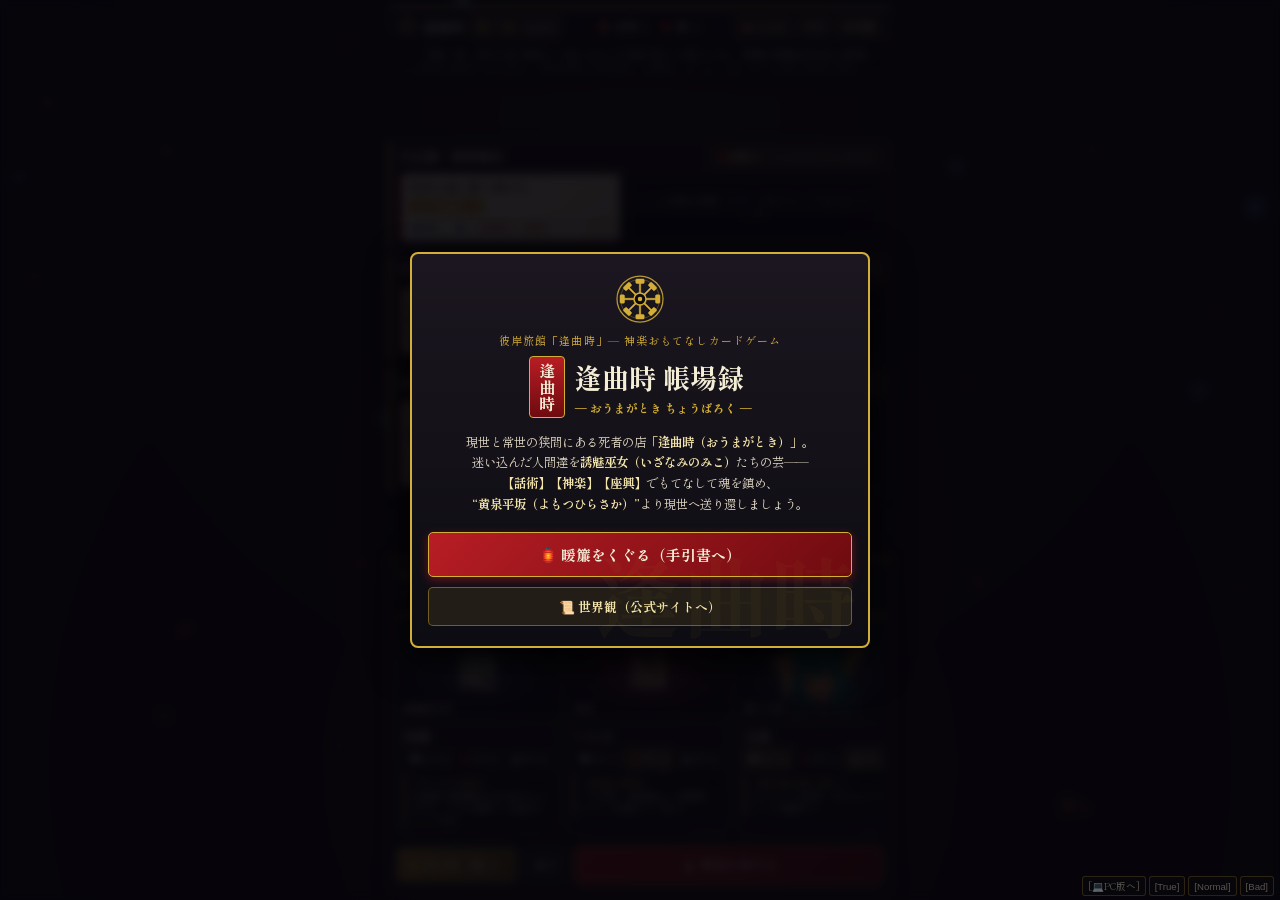
==== commit e4f67ac9: "属性・演出表現を「舞踊」から「神楽」に統一、るちゃ！の表示名および『宵待草』の表記を修正" ====
--- a/mobile.html
+++ b/mobile.html
@@ -82,8 +82,8 @@
 
       <p class="title-catchphrase">
         現世と常世の狭間にある死者の店<strong>「逢曲時（おうまがとき）」</strong>。<br>
-        迷い込んだ人間達を<strong>誘魅巫女（いざなみのみこ）</strong>たちの神楽――<br>
-        <strong>【話術】【舞踊】【座興】</strong>でもてなして魂を鎮め、<br>
+        迷い込んだ人間達を<strong>誘魅巫女（いざなみのみこ）</strong>たちの芸――<br>
+        <strong>【話術】【神楽】【座興】</strong>でもてなして魂を鎮め、<br>
         <strong>“黄泉平坂（よもつひらさか）”</strong>より現世へ送り還しましょう。
       </p>
 
@@ -373,8 +373,8 @@
           <li><strong>二、呼び鈴（手札入替）：</strong>1夜に1回だけ<strong>「雅」を1消費</strong>して、未配置の手札を山札から引き直せます。</li>
           <li><strong>三、全10名の誘魅巫女：</strong><br>
           ・<strong>女将・常世（4/4/4）</strong>：配置時に雅-1（解除で返却）<br>
-          ・<strong>ハルカ（舞4）</strong>／<strong>ならく（興4）</strong>／<strong>まりん（話4）</strong>：得意座敷でさらに+1<br>
-          ・<strong>月下香</strong>：成功時評判+1 ／ <strong>るちゃ</strong>：成功時雅+1 ／ <strong>玉藻</strong>：失敗ペナルティ1軽減<br>
+          ・<strong>ハルカ（神4）</strong>／<strong>ならく（興4）</strong>／<strong>まりん（話4）</strong>：得意座敷でさらに+1<br>
+          ・<strong>月下香</strong>：成功時評判+1 ／ <strong>るちゃ！</strong>：成功時雅+1 ／ <strong>玉藻</strong>：失敗ペナルティ1軽減<br>
           ・<strong>にゃる</strong>：座敷ボーナスを+3にする<br>
           ・<strong>らぼ（話4）</strong>：他座敷の話術+1＆成功時に3以下の評判か雅を+1回復<br>
           ・<strong>四葩（2/2/2）</strong>：どの座敷でも全能力3として対応</li>
@@ -394,7 +394,7 @@
     <button id="btn-debug-bad" class="btn-debug-end" type="button" data-debug-ending="bad">[Bad]</button>
   </div>
 
-  <script src="data.js?v=20261109_4"></script>
-  <script src="app.js?v=20261109_4"></script>
+  <script src="data.js?v=20261109_5"></script>
+  <script src="app.js?v=20261109_5"></script>
 </body>
 </html>
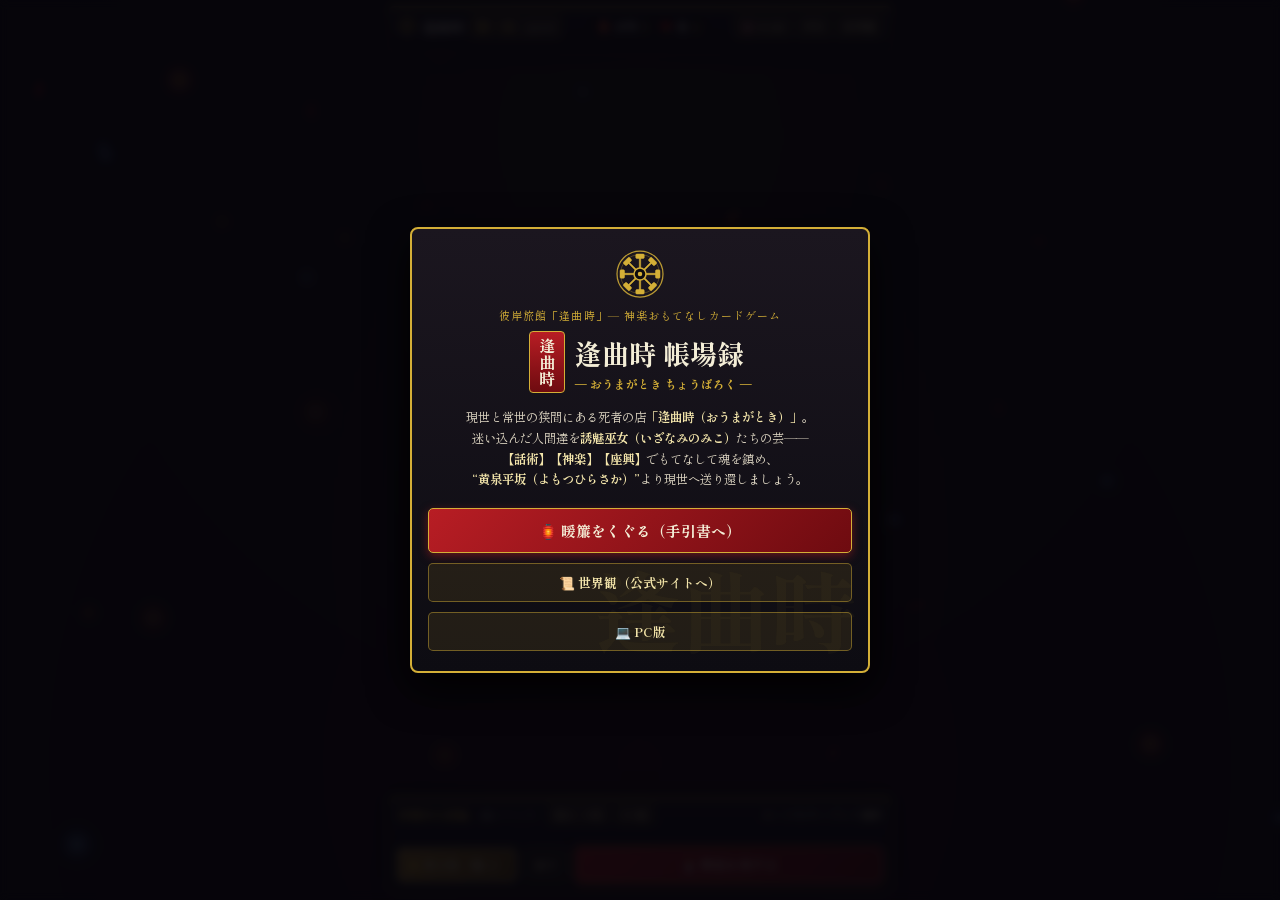
==== commit 2e4a1c6e: "プレイテストで見つかった進行不能と表示・読み込みの不具合を修正 本番のデバッグバーが夜の解決やカットインを壊さないようにし、共有URL・ドラッグ選択・スマホ操作・タイトル中の先読みも直す。  Co-a" ====
--- a/mobile.html
+++ b/mobile.html
@@ -8,11 +8,11 @@
   <link rel="preconnect" href="https://fonts.googleapis.com">
   <link rel="preconnect" href="https://fonts.gstatic.com" crossorigin>
   <link href="https://fonts.googleapis.com/css2?family=Cinzel:wght@400;700&family=Noto+Serif+JP:wght@300;400;700&family=Shippori+Mincho:wght@400;600;700;800&display=swap" rel="stylesheet">
-  <link rel="stylesheet" href="mobile.css?v=20261109_4">
+  <link rel="stylesheet" href="mobile.css?v=20261112_1">
 </head>
 <body>
-  <!-- BGMオーディオ要素（タイトル画面から常時ループ再生） -->
-  <audio id="bgm-player" src="BGM/久遠.mp3" loop preload="auto"></audio>
+  <!-- BGMオーディオ要素（再生開始まで読み込まない。タイトルでの自動再生と、ブロック時の初回操作アンロックは従来どおり） -->
+  <audio id="bgm-player" src="BGM/久遠.mp3" loop preload="none"></audio>
 
   <!-- 共通SVGシンボル定義：女将・常世の家紋「八つ槌車（やつづちぐるま）」 -->
   <svg width="0" height="0" style="position:absolute; visibility:hidden;" aria-hidden="true">
@@ -94,6 +94,9 @@
         <a id="btn-title-world" class="btn-secondary btn-title-sub" href="https://oumagatoki.pages.dev/#top" target="_blank" rel="noopener noreferrer">
           📜 世界観（公式サイトへ）
         </a>
+        <a id="btn-title-switch-view" class="btn-secondary btn-title-sub" href="index.html?view=pc" data-switch-view="pc">
+          💻 PC版
+        </a>
       </div>
     </div>
   </section>
@@ -215,6 +218,7 @@
           <span class="hand-label">待機中の誘魅 <small>（横スワイプ）</small></span>
           <span id="deck-status-badge" class="deck-status-badge">控え：5名</span>
         </div>
+        <a id="btn-switch-view" class="btn-sub" href="index.html?view=pc" data-switch-view="pc" title="PC向け画面を開く">PC版</a>
         <span id="selection-hint" class="selection-hint">カードをタップして選択</span>
       </div>
 
@@ -386,15 +390,14 @@
     </div>
   </div>
 
-  <!-- デバッグ＆PC版切替ショートカット -->
-  <div id="debug-ending-bar" class="debug-ending-bar" aria-label="デバッグ・表示切替ショートカット">
-    <a href="index.html?view=pc" class="btn-debug-end" style="text-decoration:none;">[💻PC版へ]</a>
+  <!-- デバッグショートカット（?debug=1 のときだけ表示。PC版への切替はヘッダーとタイトルに残す） -->
+  <div id="debug-ending-bar" class="debug-ending-bar hidden" aria-hidden="true" aria-label="デバッグ確認用ショートカット">
     <button id="btn-debug-true" class="btn-debug-end" type="button" data-debug-ending="true">[True]</button>
     <button id="btn-debug-normal" class="btn-debug-end" type="button" data-debug-ending="normal">[Normal]</button>
     <button id="btn-debug-bad" class="btn-debug-end" type="button" data-debug-ending="bad">[Bad]</button>
   </div>
 
-  <script src="data.js?v=20261109_5"></script>
-  <script src="app.js?v=20261109_5"></script>
+  <script src="data.js?v=20261112_1"></script>
+  <script src="app.js?v=20261112_1"></script>
 </body>
 </html>
--- a/mobile.css
+++ b/mobile.css
@@ -633,6 +633,12 @@
   gap: 6px;
 }
 
+.mobile-hand-bar .btn-sub {
+  flex: 0 0 auto;
+  padding: 1px 6px;
+  font-size: 0.62rem;
+}
+
 .mobile-hand-meta {
   display: flex;
   align-items: center;
@@ -662,6 +668,8 @@
 }
 
 .selection-hint {
+  flex: 1 1 auto;
+  min-width: 0;
   font-size: 0.66rem;
   color: #f3e5ab;
   font-weight: 700;
@@ -696,6 +704,8 @@
   flex: 0 0 162px;
   width: 162px;
   scroll-snap-align: start;
+  touch-action: pan-x;
+  -webkit-user-drag: none;
   background: linear-gradient(165deg, rgba(34, 24, 28, 0.96) 0%, rgba(15, 13, 19, 0.99) 100%);
   border: 1px solid rgba(212, 175, 55, 0.45);
   border-top: 3px solid var(--c-amber);
@@ -1000,7 +1010,8 @@
   width: 100%;
   max-width: 460px;
   max-height: 92dvh;
-  overflow-y: auto;
+  /* 収まるカードでは内側スクロールバーを出さない。長い手引・開帳前説明だけ後段でスクロールさせる */
+  overflow: hidden;
   background: linear-gradient(180deg, #1b161f 0%, #0d0c12 100%);
   border: 2px solid var(--c-amber);
   border-radius: 8px;
@@ -1009,11 +1020,17 @@
   box-shadow: 0 14px 40px rgba(0, 0, 0, 0.92);
 }
 
+/* 開帳前の手引と遊び方モーダルは内容が長いので、はみ出したときだけスクロールする */
+.intro-screen-card,
+.help-modal-card {
+  overflow-y: auto;
+}
+
 .title-screen-watermark,
 .modal-watermark {
   position: absolute;
   right: 10px;
-  bottom: -10px;
+  bottom: 0;
   font-size: 5.5rem;
   font-weight: 800;
   color: rgba(212, 175, 55, 0.04);
@@ -1530,7 +1547,7 @@
   font-weight: 800;
 }
 
-/* デバッグ＆PC切替ショートカット */
+/* デバッグショートカット（?debug=1 のときだけ表示） */
 .debug-ending-bar {
   position: fixed;
   right: 6px;
@@ -1541,6 +1558,10 @@
   opacity: 0.45;
 }
 
+.debug-ending-bar.hidden {
+  display: none;
+}
+
 .btn-debug-end {
   background: rgba(12, 10, 16, 0.9);
   color: #bfb59e;
